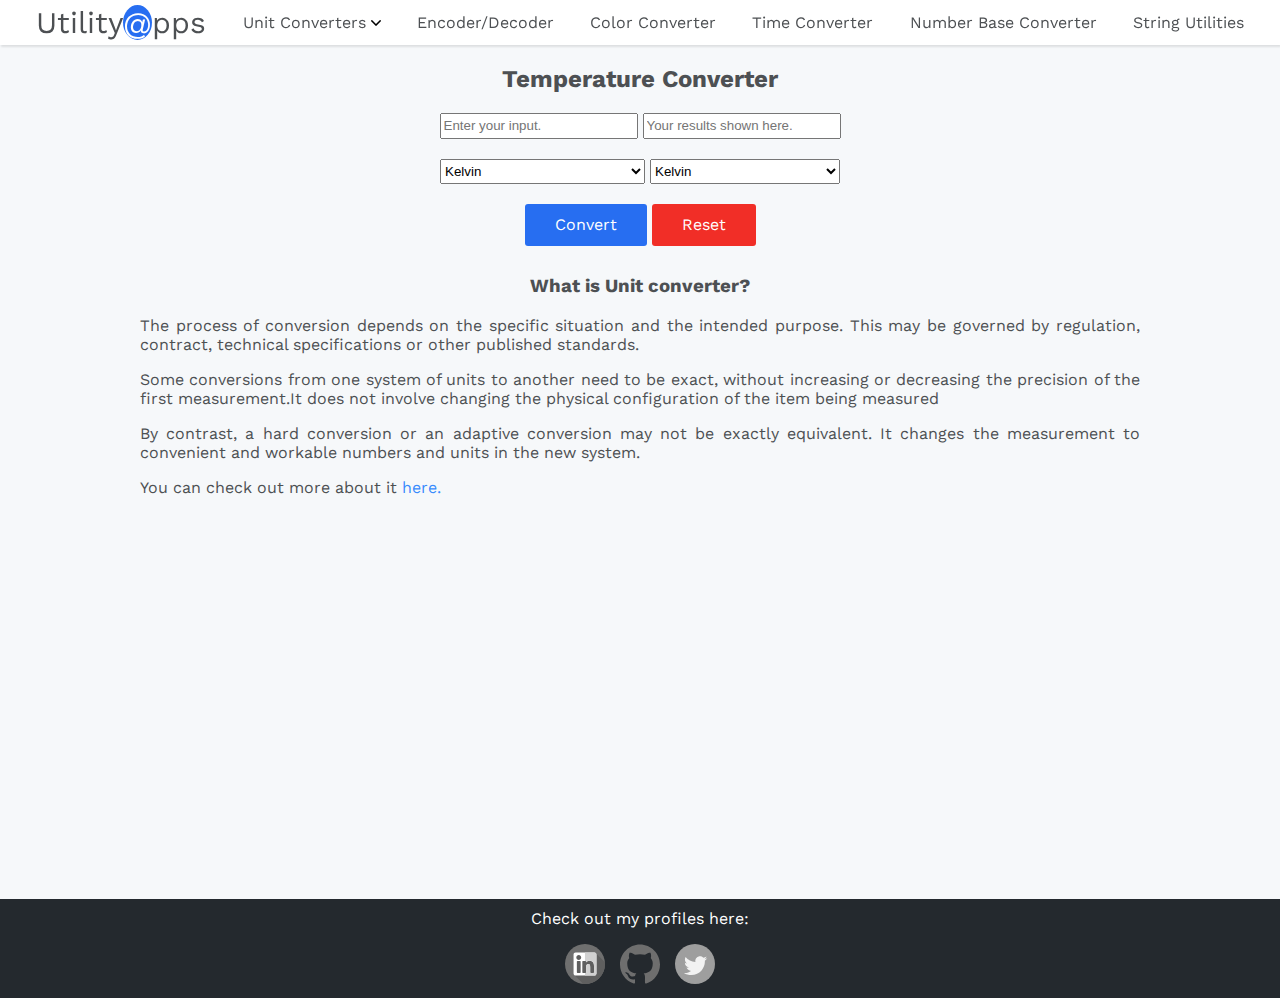
==== temperature.html @ 6a06e202 "first commit" ====
<!DOCTYPE html>
<html lang="en">
<head>
  <meta charset="UTF-8">
  <meta http-equiv="X-UA-Compatible" content="IE=edge">
  <meta name="viewport" content="width=device-width, initial-scale=1.0">
  <link rel="stylesheet" href="commonstyles.css">
  <link rel="preconnect" href="https://fonts.gstatic.com">
<link href="https://fonts.googleapis.com/css2?family=Work+Sans:wght@300;400&display=swap" rel="stylesheet">
  <script defer src="temperature.js"></script>
  <title>Temperature Converter</title>
</head>
<body>
  <div class="non-footer">
    <header class="navbar">
      <div style="font-size: 30px;"><a style="color:rgb(77, 80, 83);text-decoration: none;" href="https://my-utility-tools.netlify.app/" target="_blank">Utility<span style="background-color: rgb(39, 110, 241);color:white;border-radius: 50%;">@</span>pps</a></div>
        <div class="dropdown-nav">Unit Converters <span><img class="dropdown-arrow" src="Images/down-arrow.svg"></span>
          <div class="dropdown-content">
            
            <a href="length.html">Length</a>
            <a href="weight.html">Weight</a>
            <a href="#">Temperature</a>
          </div>
          </div>
  <div class="other-websites">
    <a href="https://my-encoder-decoder.netlify.app/base64encode" target="_blank">Encoder/Decoder</a>
  </div >
  <div class="other-websites">
    <a href="https://my-color-converter.netlify.app/rgb-hex" target="_blank">Color Converter</a>
  </div>
  <div class="other-websites">
    <a href="https://my-time-stamp-converter.netlify.app/epochtohuman" target="_blank">Time Converter</a>
  </div> 
  <div class="other-websites">
    <a href="https://my-number-base-converter.netlify.app/decimaltobinary" target="_blank">Number Base Converter</a>
  </div>
  <div class="other-websites">
    <a href="https://my-string-utilities.netlify.app/stringutilities" target="_blank">String Utilities</a>
  </div>
        
</header>
<main class="main-content">
  
    <h2 >Temperature Converter</h2>
    <div >
    <input style="min-width: 190px;min-height: 20px;" type="text" id="input" required="true" placeholder="Enter your input." >
    <input style="min-width: 190px;min-height: 20px;"type="text" id="output" placeholder="Your results shown here." readonly>
    </div>

    
  <div style="margin-top:20px;">
    <select id="iselect" style="min-width: 205px;min-height: 25px;">
    <option value="ikelvin">Kelvin</option>
    <option value="icelsius">Celsius</option>
    <option value="ifahrenheit">Fahrenheit</option>
  </select>

  <select id="oselect" style="min-width: 190px;min-height: 25px;">
    <option value="okelvin">Kelvin</option>
    <option value="ocelsius">Celsius</option>
    <option value="ofahrenheit">Fahrenheit</option>
  </select>

  </div>
  <div style="margin-top:20px;">
    <input type="button" id="convert-button" value= "Convert">
    <input type="button" id="reset-button" value= "Reset">
  </div>

</main>

<section>
  <div class="content-info" style="text-align: justify;">
  <h3 style="padding-top: 10px;text-align: center;">What is Unit converter?</h3>
  <p>The process of conversion depends on the specific situation and the intended purpose. This may be governed by regulation, contract, technical specifications or other published standards.</p>
   <p>Some conversions from one system of units to another need to be exact, without increasing or decreasing the precision of the first measurement.It does not involve changing the physical configuration of the item being measured</p>
   <p>By contrast, a hard conversion or an adaptive conversion may not be exactly equivalent. It changes the measurement to convenient and workable numbers and units in the new system.</p>
   <p>You can check out more about it 
     <a style="color:#388bfd;" href ="https://en.wikipedia.org/wiki/Conversion_of_units" target="_blank">here.</a></p>
    </div>     
  </section>
</div>
<div class="footer-wrapper">
<footer style="background-color:#24292e;">
  <div class="footer-info" style="text-align: center;color:white;">
    <p style="padding-top: 10px;">Check out my profiles here:</p>
     <div class="footer-logo" >
       <a href="https://www.linkedin.com/in/subham-mitra/" target="_blank"><img src="Images/linkedin.svg"></a>
       <a style="margin-left: 10px;margin-right: 10px;" href="https://github.com/subham2107" target="_blank"><img src="Images/github.svg"></a>
       <a href="https://twitter.com/subham2107" target="_blank"><img src="Images/twitter.svg"></a>
      </div>
  </div>
</footer>
</div>

  
</body>
</html>
---- commonstyles.css ----
body{
    margin:0;
    background-color: #f6f8fa;
    font-family: 'Work Sans', sans-serif;
    color:rgb(77, 80, 83);
}
#encode-button,
#decode-button,
#generate-button,
#convert-button {
    background-color: #276ef1;
    color: #fff;
    font-size: 16px;
    line-height: 1.4;
    padding: 10px 30px;
    border-radius: 3px;
    cursor: pointer;
    border: none;
    font-family: inherit;
        
}

#reset-button {
  background-color: #f12e27;
  color: #fff;
  font-size: 16px;
  line-height: 1.4;
  padding: 10px 30px;
  border-radius: 3px;
  cursor: pointer;
  border: none;
  font-family: inherit;
  
}
  .dropdown-content a {
    display: block;
    text-decoration: none;
    min-width: 180px;
    padding-left: 10px;
    padding-right: 10px;
    line-height: 40px;
    color:#555555;
    background-color: #f6f8fa;
    box-shadow: 1px 2px 2px rgb(0 0 0 / 10%), -1px -1px 2px rgb(0 0 0 / 8%);
  }
  
  .dropdown-content{
    display: none;
  }
  
  .dropdown-nav:hover .dropdown-content{
        display: block;
        position: absolute;
  } 

  .dropdown-nav:hover{
    cursor: pointer;
    color:#388bfd;
  }

  .other-websites a {
    color:rgb(77, 80, 83);
    text-decoration: none;
  }

  .other-websites a:hover{
    color:#388bfd;
    text-decoration:underline;
  }

  .navbar {
    /*added flex wrap..change in all*/
        display: flex;
        justify-content: space-evenly;
        align-items: center;
        flex-wrap: wrap;
        align-content: center;
        line-height: 45px;
        background-color: white;
        position: sticky;
        top: 0;
        box-shadow: 1px 2px 2px rgb(0 0 0 / 10%), -1px -1px 2px rgb(0 0 0 / 8%);
        
  } 

  /*.main-content{
    display:flex;
    justify-content: center;
    flex-direction: column;
    align-items: center;
   /* max-height: 600px;
    min-height: 600px;
    max-width: 600px;
    min-width: 600px;
    margin: 0 auto;
    display:inline;
    margin: 0 auto;
  } */

  .main-content{
    text-align: center;
  }

  .dropdown-arrow{
    height: 10px;
    width: 10px
  }


  .content-info{
    margin: auto;
    max-width: 1000px;    
  }

  .content-info a{
    color:rgb(77, 80, 83);;
    text-decoration: none;
  }
  .content-info a:hover{
    text-decoration:underline;

  }

  .footer-wrapper{
    min-height: 45px;
  }

  .non-footer {
    min-height: calc(100vh - 17px);
  }

  .footer-logo{
    padding-bottom: 10px;
  }

  .footer-logo img{
    height: 40px;
    width: 40px;
    filter: grayscale(100%);
  }

  .footer-logo img:hover{
    filter: grayscale(0%);
    
  }

  @media screen and (max-width: 1011px) {
    
      .content-info{
        margin: auto;
        max-width: 800px;    
      }
  }

  @media screen and (max-width: 810px) {
    
    .content-info{
      margin: auto;
      max-width: 600px;    
    }
}
  
   @media screen and (max-width: 615px) {
    
      .content-info{
        margin: auto;
        max-width: 300px;    
      }
  }
  

 /* @media screen and (max-width: 925px){

  textarea{
    height: 100px;
    width: 300px;

  }
  .content-info{
    margin: auto;
    max-width: 500px;    
  }
}
*/
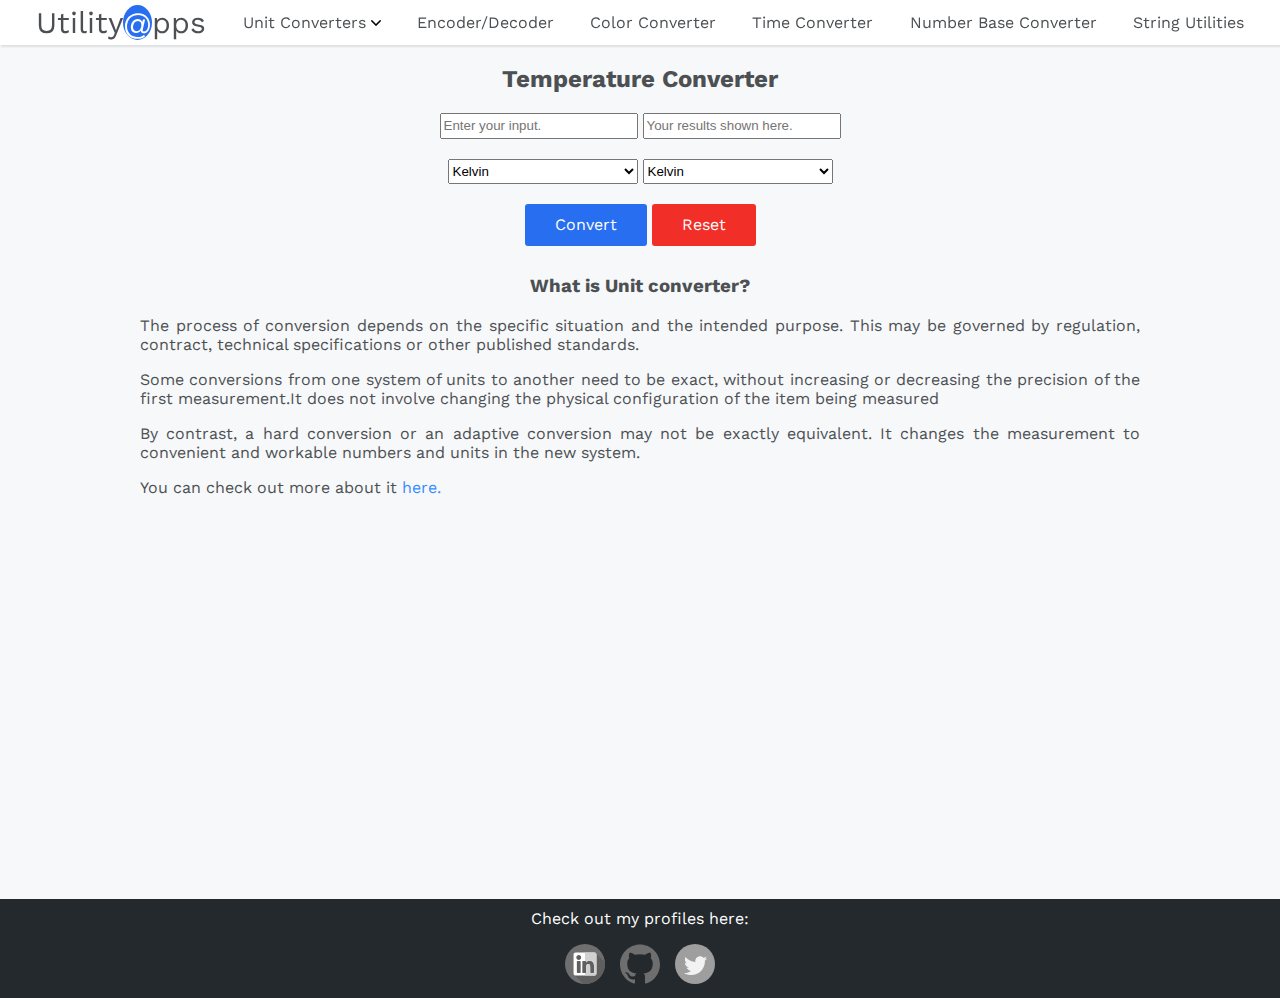
==== commit 8caa9b58: "made responsive" ====
--- a/temperature.html
+++ b/temperature.html
@@ -41,21 +41,22 @@
 </header>
 <main class="main-content">
   
-    <h2 >Temperature Converter</h2>
+    <h2 style="text-align: center;">Temperature Converter</h2>
+    <div class="input-output">
     <div >
-    <input style="min-width: 190px;min-height: 20px;" type="text" id="input" required="true" placeholder="Enter your input." >
-    <input style="min-width: 190px;min-height: 20px;"type="text" id="output" placeholder="Your results shown here." readonly>
+    <input  type="text" id="input" required="true" placeholder="Enter your input." >
+    <input  type="text" id="output" placeholder="Your results shown here." readonly>
     </div>
 
     
   <div style="margin-top:20px;">
-    <select id="iselect" style="min-width: 205px;min-height: 25px;">
+    <select id="iselect" >
     <option value="ikelvin">Kelvin</option>
     <option value="icelsius">Celsius</option>
     <option value="ifahrenheit">Fahrenheit</option>
   </select>
 
-  <select id="oselect" style="min-width: 190px;min-height: 25px;">
+  <select id="oselect" >
     <option value="okelvin">Kelvin</option>
     <option value="ocelsius">Celsius</option>
     <option value="ofahrenheit">Fahrenheit</option>
@@ -66,6 +67,7 @@
     <input type="button" id="convert-button" value= "Convert">
     <input type="button" id="reset-button" value= "Reset">
   </div>
+</div>
 
 </main>
 
--- a/commonstyles.css
+++ b/commonstyles.css
@@ -83,22 +83,31 @@
         
   } 
 
-  /*.main-content{
+  #input{
+    width: 190px;height: 20px;
+  }
+
+  #output{
+    width: 190px;height: 20px;
+  }
+
+  #iselect{
+    width: 190px;height: 25px;
+  }
+
+  #oselect{
+    width: 190px;height: 25px;
+  }
+
+
+
+  
+
+  .input-output{
     display:flex;
+    flex-direction: column;
     justify-content: center;
-    flex-direction: column;
     align-items: center;
-   /* max-height: 600px;
-    min-height: 600px;
-    max-width: 600px;
-    min-width: 600px;
-    margin: 0 auto;
-    display:inline;
-    margin: 0 auto;
-  } */
-
-  .main-content{
-    text-align: center;
   }
 
   .dropdown-arrow{
@@ -167,6 +176,33 @@
         max-width: 300px;    
       }
   }
+
+  @media screen and (max-width: 425px) {
+    
+    .content-info{
+      margin: auto;
+      max-width: 300px;    
+    }
+
+
+    #input{
+      width: 145px;height: 20px;
+    }
+
+    #output{
+      width: 145px;height: 20px;
+    }
+
+    #iselect{
+      width: 145px;height: 20px;
+    }
+  
+    #oselect{
+      width: 145px;height: 20px;
+    }
+
+
+}
   
 
  /* @media screen and (max-width: 925px){
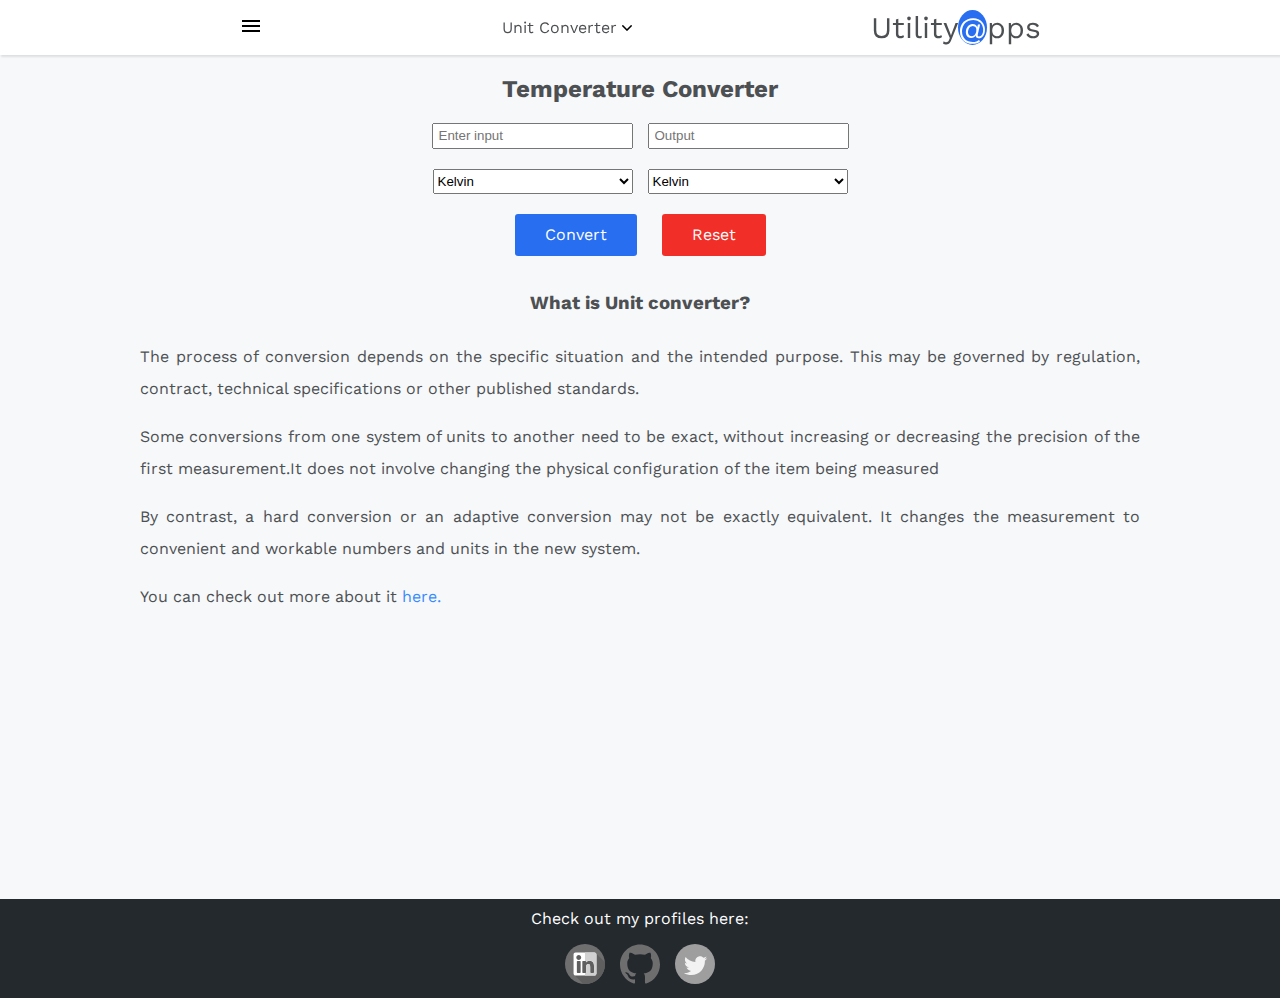
==== commit f263c84a: "layout improved" ====
--- a/temperature.html
+++ b/temperature.html
@@ -13,39 +13,35 @@
 <body>
   <div class="non-footer">
     <header class="navbar">
-      <div style="font-size: 30px;"><a style="color:rgb(77, 80, 83);text-decoration: none;" href="https://my-utility-tools.netlify.app/" target="_blank">Utility<span style="background-color: rgb(39, 110, 241);color:white;border-radius: 50%;">@</span>pps</a></div>
-        <div class="dropdown-nav">Unit Converters <span><img class="dropdown-arrow" src="Images/down-arrow.svg"></span>
-          <div class="dropdown-content">
-            
-            <a href="length.html">Length</a>
-            <a href="weight.html">Weight</a>
-            <a href="#">Temperature</a>
-          </div>
-          </div>
-  <div class="other-websites">
-    <a href="https://my-encoder-decoder.netlify.app/base64encode" target="_blank">Encoder/Decoder</a>
-  </div >
-  <div class="other-websites">
-    <a href="https://my-color-converter.netlify.app/rgb-hex" target="_blank">Color Converter</a>
-  </div>
-  <div class="other-websites">
-    <a href="https://my-time-stamp-converter.netlify.app/epochtohuman" target="_blank">Time Converter</a>
-  </div> 
-  <div class="other-websites">
-    <a href="https://my-number-base-converter.netlify.app/decimaltobinary" target="_blank">Number Base Converter</a>
-  </div>
-  <div class="other-websites">
-    <a href="https://my-string-utilities.netlify.app/stringutilities" target="_blank">String Utilities</a>
-  </div>
-        
+      <div class="dropdown-nav"><img id="hamburger" style="margin-top: 14px;" src ="Images/menu-24px.svg">
+        <div class="dropdown-content" >
+          <a href="https://my-string-utilities.netlify.app/stringutilities" target="_blank">String Utilities</a>
+          <a href="https://my-time-stamp-converter.netlify.app/epochtohuman" target="_blank">Time Converter</a>
+          <a href="https://my-number-base-converter.netlify.app/decimaltobinary" target="_blank">Base Converter</a>
+          <a href="https://my-color-converter.netlify.app/rgb-hex" target="_blank">Color Converter</a>
+          <a href="https://my-encoder-decoder.netlify.app/base64encode" target="_blank">Encoder/Decoder</a>
+        </div>
+      </div>
+
+      <div class="dropdown-nav">Unit Converter <span><img class="dropdown-arrow" src="Images/down-arrow.svg"></span>
+        <div class="dropdown-content">
+          <a href="length.html">Length</a>
+          <a href="weight.html">Weight</a>
+          <a href="#">Temperature</a>
+        </div>
+        </div>
+
+
+    <div class="util"><a style="color:rgb(77, 80, 83);text-decoration: none;" href="https://my-utility-tools.netlify.app/" target="_blank">Utility<span style="background-color: rgb(39, 110, 241);color:white;border-radius: 50%;">@</span>pps</a></div>
+     
 </header>
 <main class="main-content">
   
     <h2 style="text-align: center;">Temperature Converter</h2>
     <div class="input-output">
     <div >
-    <input  type="text" id="input" required="true" placeholder="Enter your input." >
-    <input  type="text" id="output" placeholder="Your results shown here." readonly>
+    <input  type="text" id="input" required="true" placeholder="Enter input" >
+    <input  type="text" id="output" placeholder="Output" readonly>
     </div>
 
     
--- a/commonstyles.css
+++ b/commonstyles.css
@@ -30,7 +30,16 @@
   cursor: pointer;
   border: none;
   font-family: inherit;
-  
+  margin-left: 20px;
+  
+}
+.util{
+  font-size: 30px;
+}
+
+#hamburger:active{
+  background-color:#d4d4d4;
+
 }
   .dropdown-content a {
     display: block;
@@ -47,6 +56,11 @@
   .dropdown-content{
     display: none;
   }
+
+  .dropdown-content a:hover{
+    color:#388bfd;
+    background-color: #e7e7e7; 
+  }
   
   .dropdown-nav:hover .dropdown-content{
         display: block;
@@ -58,15 +72,7 @@
     color:#388bfd;
   }
 
-  .other-websites a {
-    color:rgb(77, 80, 83);
-    text-decoration: none;
-  }
-
-  .other-websites a:hover{
-    color:#388bfd;
-    text-decoration:underline;
-  }
+  
 
   .navbar {
     /*added flex wrap..change in all*/
@@ -83,20 +89,28 @@
         
   } 
 
+  input{
+    padding-left: 5px;
+  }
+
+  
+
   #input{
     width: 190px;height: 20px;
   }
 
   #output{
     width: 190px;height: 20px;
+    margin-left: 10px;
   }
 
   #iselect{
-    width: 190px;height: 25px;
+    width: 200px;height: 25px;
   }
 
   #oselect{
-    width: 190px;height: 25px;
+    width: 200px;height: 25px;
+    margin-left: 10px;
   }
 
 
@@ -118,7 +132,8 @@
 
   .content-info{
     margin: auto;
-    max-width: 1000px;    
+    max-width: 1000px; 
+    line-height: 2;   
   }
 
   .content-info a{
@@ -161,7 +176,7 @@
       }
   }
 
-  @media screen and (max-width: 810px) {
+  @media screen and (max-width: 835px) {
     
     .content-info{
       margin: auto;
@@ -177,8 +192,11 @@
       }
   }
 
-  @media screen and (max-width: 425px) {
-    
+  @media screen and (max-width: 440px) {
+    
+    .util{
+      font-size: 22px;
+    }
     .content-info{
       margin: auto;
       max-width: 300px;    
@@ -186,7 +204,7 @@
 
 
     #input{
-      width: 145px;height: 20px;
+      width: 150px;height: 20px;
     }
 
     #output{
@@ -194,27 +212,23 @@
     }
 
     #iselect{
-      width: 145px;height: 20px;
+      width: 155px;height: 20px;
     }
   
     #oselect{
-      width: 145px;height: 20px;
-    }
-
-
-}
-  
-
- /* @media screen and (max-width: 925px){
-
-  textarea{
-    height: 100px;
-    width: 300px;
-
-  }
-  .content-info{
-    margin: auto;
-    max-width: 500px;    
-  }
-}
-*/+      width: 155px;height: 20px;
+    }
+
+    
+    #convert-button ,
+    #reset-button{
+          
+          padding: 7px ;
+          width : 90px;
+        
+        }
+
+
+}
+  
+
